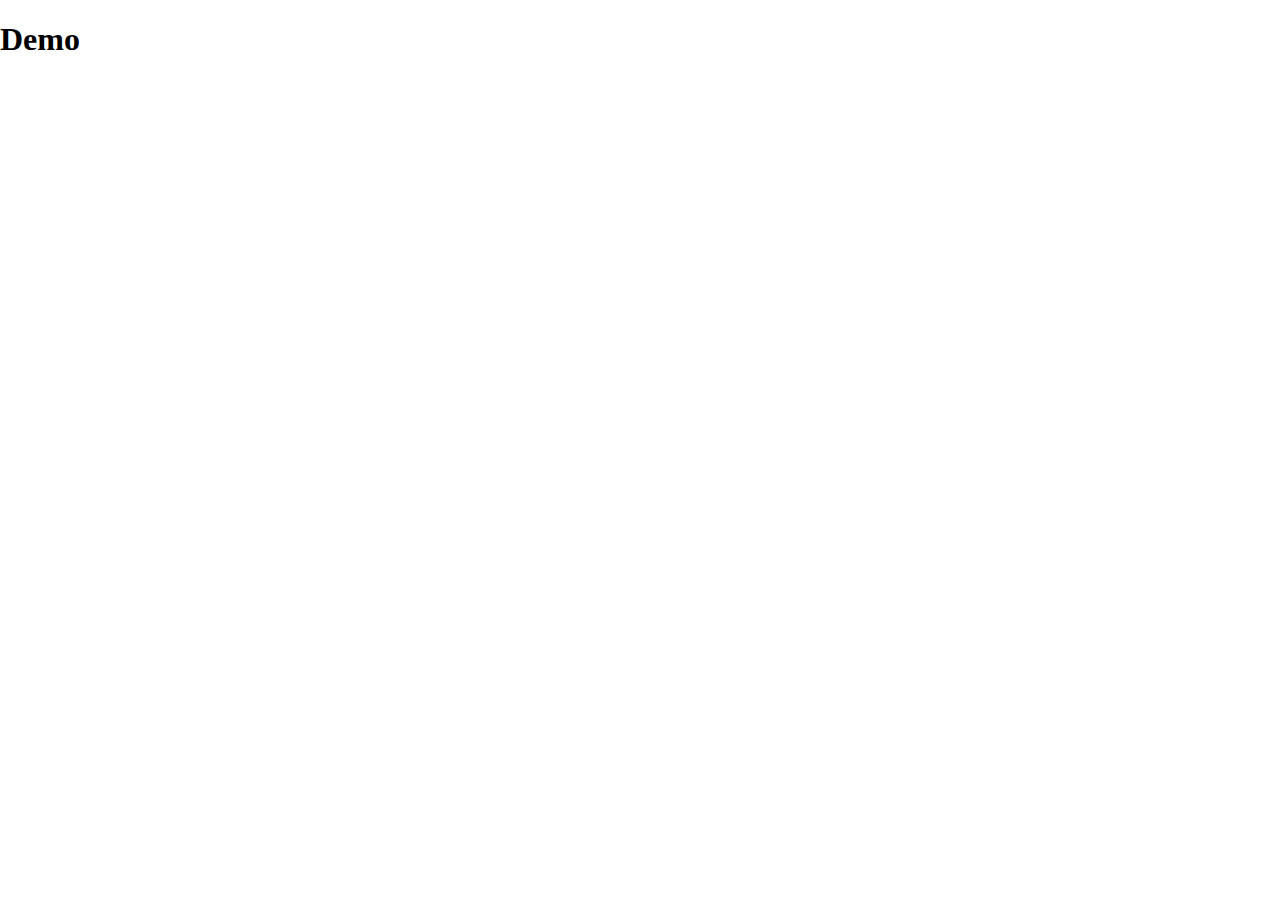
==== demo/index.html @ 85d9484d "demo" ====
<!DOCTYPE html>

<html class="no-js" lang="en">
	<head>
		<meta charset="utf-8">
		<meta http-equiv="X-UA-Compatible" content="IE=edge,chrome=1">
		<title> Demo </title>
		<meta name="description" content="">
		<meta name="author" content="">
		<!-- Mobile viewport optimized: j.mp/bplateviewport -->
		<meta name="viewport" content="width=device-width,initial-scale=1">

		<!-- Styles -->
		<style>
			body{background:white;margin:0;padding:0;}
		</style>
	</head>

	<body>
		<h1>Demo</h1>
	</body>
</html>
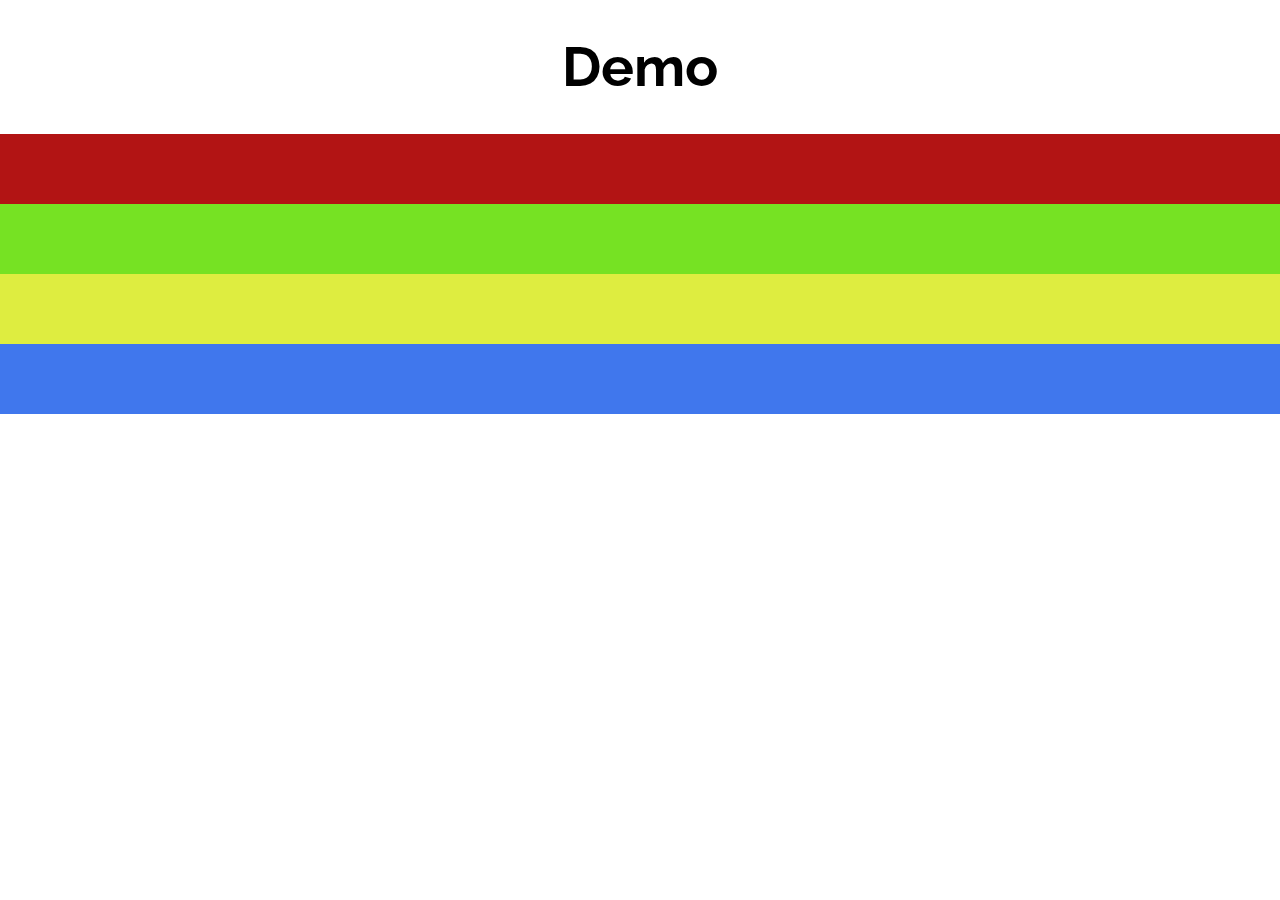
==== commit d347fde7: "demo2" ====
--- a/demo/index.html
+++ b/demo/index.html
@@ -9,14 +9,23 @@
 		<meta name="author" content="">
 		<!-- Mobile viewport optimized: j.mp/bplateviewport -->
 		<meta name="viewport" content="width=device-width,initial-scale=1">
-
+		<link href='http://fonts.googleapis.com/css?family=Raleway' rel='stylesheet' type='text/css'>
 		<!-- Styles -->
 		<style>
-			body{background:white;margin:0;padding:0;}
+			body{background:white;margin:0;padding:0;font-family:'Raleway'}
+			h1{font-size:55px;text-align:center;line-height:60px;}
+			#div-1{background:#B21414;height:70px;}
+			#div-2{background:#76E223;height:70px;}
+			#div-3{background:#DEED40;height:70px;}
+			#div-4{background:#4077ED;height:70px;}
 		</style>
 	</head>
 
 	<body>
 		<h1>Demo</h1>
+		<div id='div-1'></div>
+		<div id='div-2'></div>
+		<div id='div-3'></div>
+		<div id='div-4'></div>
 	</body>
 </html>
